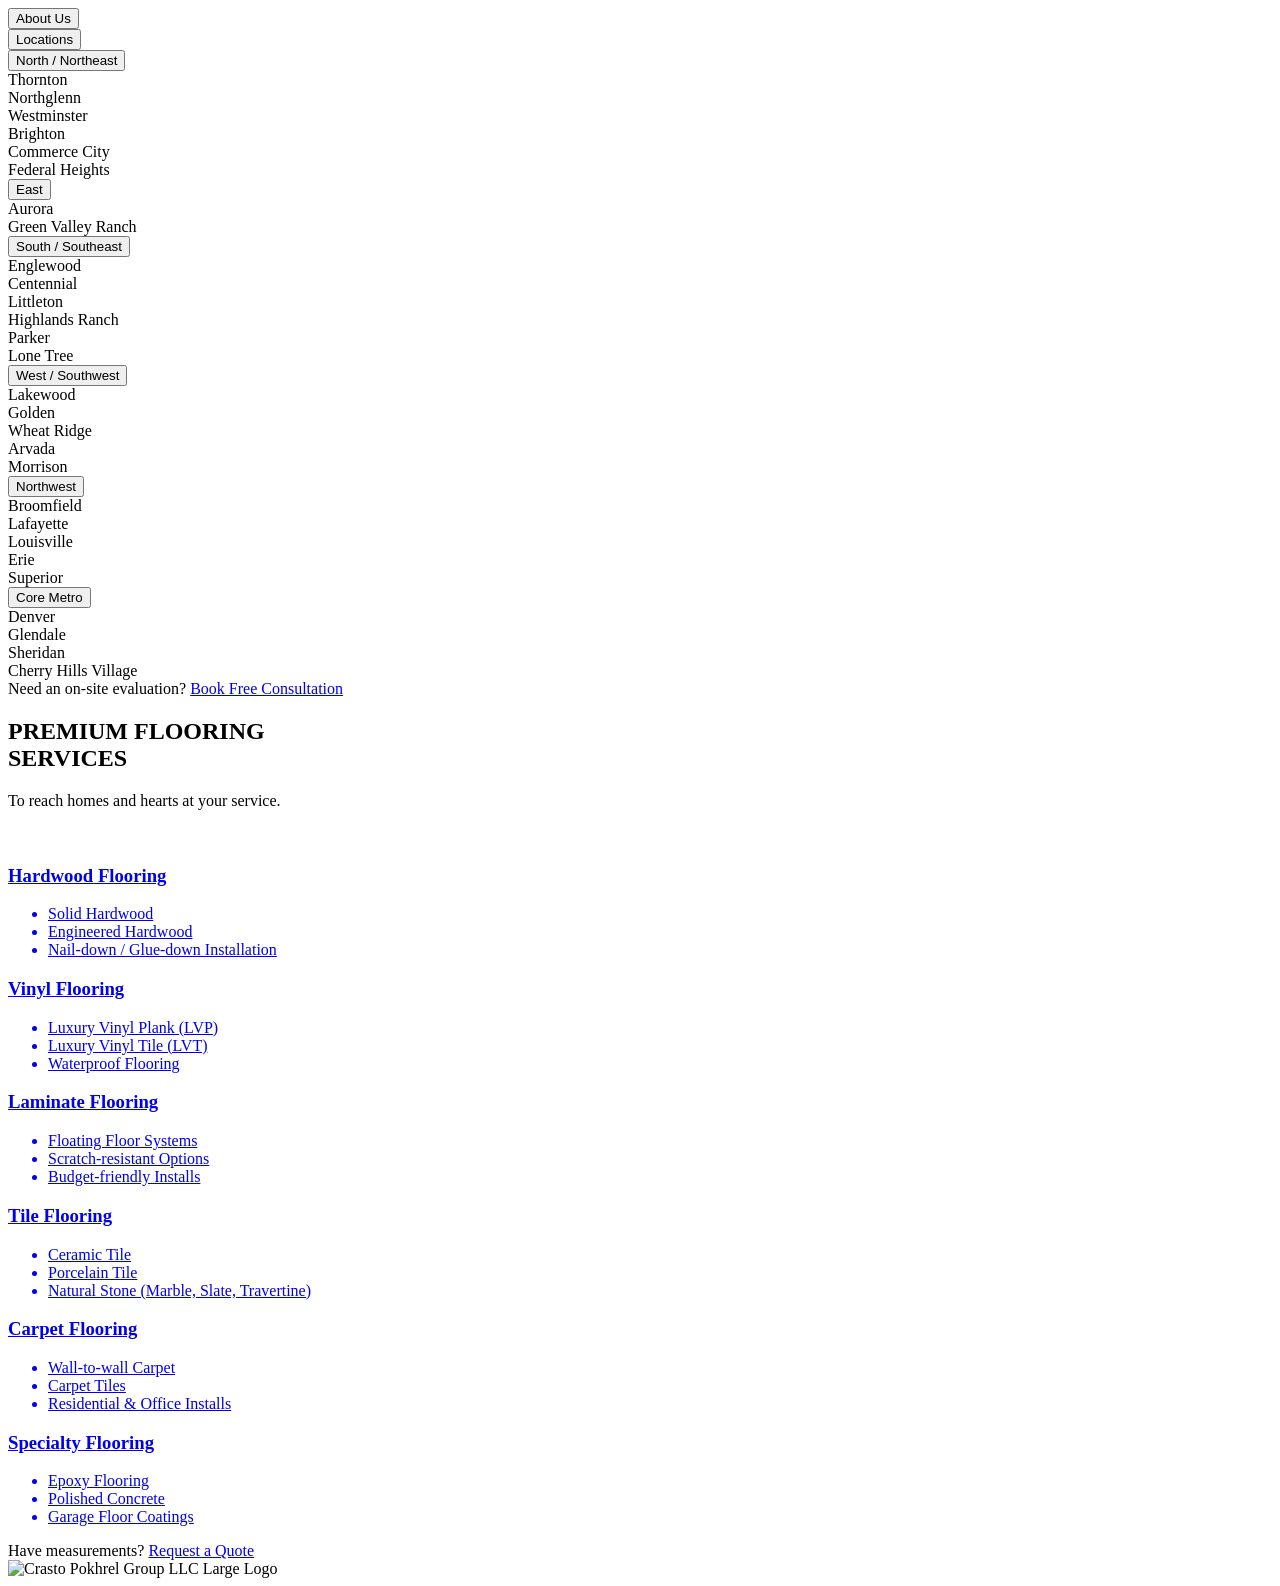
==== index.html @ c583cd8e "Add files via upload" ====
<!DOCTYPE html>
<html lang="en">
<head>
  <meta charset="UTF-8" />
  <meta name="viewport" content="width=device-width, initial-scale=1.0" />
  <title>Crasto Pokhrel Group LLC</title>
  <link rel="stylesheet" href="cgp/style.css" />
</head>
<body>

  <header class="navbar">
    <div class="logo">
         <button class="menu-btn" type="button">About Us</button>
    </div>

    <nav class="nav-center">
            <div class="menu-item">
        <button class="menu-btn" type="button">Locations</button>

        <div class="dropdown level-1 locations-menu">
          <div class="submenu-item">
            <button class="submenu-btn" type="button">North / Northeast</button>
            <div class="dropdown level-2">
              <div class="dropdown-item">Thornton</div>
              <div class="dropdown-item">Northglenn</div>
              <div class="dropdown-item">Westminster</div>
              <div class="dropdown-item">Brighton</div>
              <div class="dropdown-item">Commerce City</div>
              <div class="dropdown-item">Federal Heights</div>
            </div>
          </div>

          <div class="submenu-item">
            <button class="submenu-btn" type="button">East</button>
            <div class="dropdown level-2">
              <div class="dropdown-item">Aurora</div>
              <div class="dropdown-item">Green Valley Ranch</div>
            </div>
          </div>

          <div class="submenu-item">
            <button class="submenu-btn" type="button">South / Southeast</button>
            <div class="dropdown level-2">
              <div class="dropdown-item">Englewood</div>
              <div class="dropdown-item">Centennial</div>
              <div class="dropdown-item">Littleton</div>
              <div class="dropdown-item">Highlands Ranch</div>
              <div class="dropdown-item">Parker</div>
              <div class="dropdown-item">Lone Tree</div>
            </div>
          </div>

          <div class="submenu-item">
            <button class="submenu-btn" type="button">West / Southwest</button>
            <div class="dropdown level-2">
              <div class="dropdown-item">Lakewood</div>
              <div class="dropdown-item">Golden</div>
              <div class="dropdown-item">Wheat Ridge</div>
              <div class="dropdown-item">Arvada</div>
              <div class="dropdown-item">Morrison</div>
            </div>
          </div>

          <div class="submenu-item">
            <button class="submenu-btn" type="button">Northwest</button>
            <div class="dropdown level-2">
              <div class="dropdown-item">Broomfield</div>
              <div class="dropdown-item">Lafayette</div>
              <div class="dropdown-item">Louisville</div>
              <div class="dropdown-item">Erie</div>
              <div class="dropdown-item">Superior</div>
            </div>
          </div>

          <div class="submenu-item">
            <button class="submenu-btn" type="button">Core Metro</button>
            <div class="dropdown level-2">
              <div class="dropdown-item">Denver</div>
              <div class="dropdown-item">Glendale</div>
              <div class="dropdown-item">Sheridan</div>
              <div class="dropdown-item">Cherry Hills Village</div>
            </div>
          </div>
        </div>
      </div>
    </nav>

    <div class="nav-right">
      <a class="nav-note" target="_blank" rel="noopener noreferrer">
        Need an on-site evaluation?
      </a>

      <a href="https://forms.gle/B1jkooDyqUwD5uj38" class="cta" target="_blank" rel="noopener noreferrer">
        Book Free Consultation
      </a>
    </div>
  </header>

  <main class="hero">
    <section class="hero-text">
      <h1>PREMIUM FLOORING<br>SERVICES</h1>

      <p>To reach homes and hearts at your service.<br><br><br></p> 


      <div class="cards">

  <a href="cgp/hardwood.html" class="card">
    <h3>Hardwood Flooring</h3>
    <ul>
      <li>Solid Hardwood</li>
      <li>Engineered Hardwood</li>
      <li>Nail-down / Glue-down Installation</li>
    </ul>
  </a>

  <a href="cgp/vinyl.html" class="card">
    <h3>Vinyl Flooring</h3>
    <ul>
      <li>Luxury Vinyl Plank (LVP)</li>
      <li>Luxury Vinyl Tile (LVT)</li>
      <li>Waterproof Flooring</li>
    </ul>
  </a>

  <a href="cgp/laminate.html" class="card">
    <h3>Laminate Flooring</h3>
    <ul>
      <li>Floating Floor Systems</li>
      <li>Scratch-resistant Options</li>
      <li>Budget-friendly Installs</li>
    </ul>
  </a>

  <a href="cgp/tile.html" class="card">
    <h3>Tile Flooring</h3>
    <ul>
      <li>Ceramic Tile</li>
      <li>Porcelain Tile</li>
      <li>Natural Stone (Marble, Slate, Travertine)</li>
    </ul>
  </a>

  <a href="cgp/carpenter.html" class="card">
    <h3>Carpet Flooring</h3>
    <ul>
      <li>Wall-to-wall Carpet</li>
      <li>Carpet Tiles</li>
      <li>Residential & Office Installs</li>
    </ul>
  </a>

  <a href="cgp/special.html" class="card">
    <h3>Specialty Flooring</h3>
    <ul>
      <li>Epoxy Flooring</li>
      <li>Polished Concrete</li>
      <li>Garage Floor Coatings</li>
    </ul>
  </a>

</div>

       <div class="hero-actions">
        <a class="nav-note" target="_blank" rel="noopener noreferrer">
          Have measurements?
        </a>

        <a href="https://forms.gle/zFXufNJ8X4V7jRP48" class="button" target="_blank" rel="noopener noreferrer">
          Request a Quote
        </a>
      </div>
    </section>

    <section class="hero-image">
      <img src="cgp/logo.png" alt="Crasto Pokhrel Group LLC Large Logo" />
    </section>
  </main>

  <script src="cgp/script.js"></script>
</body>
</html>
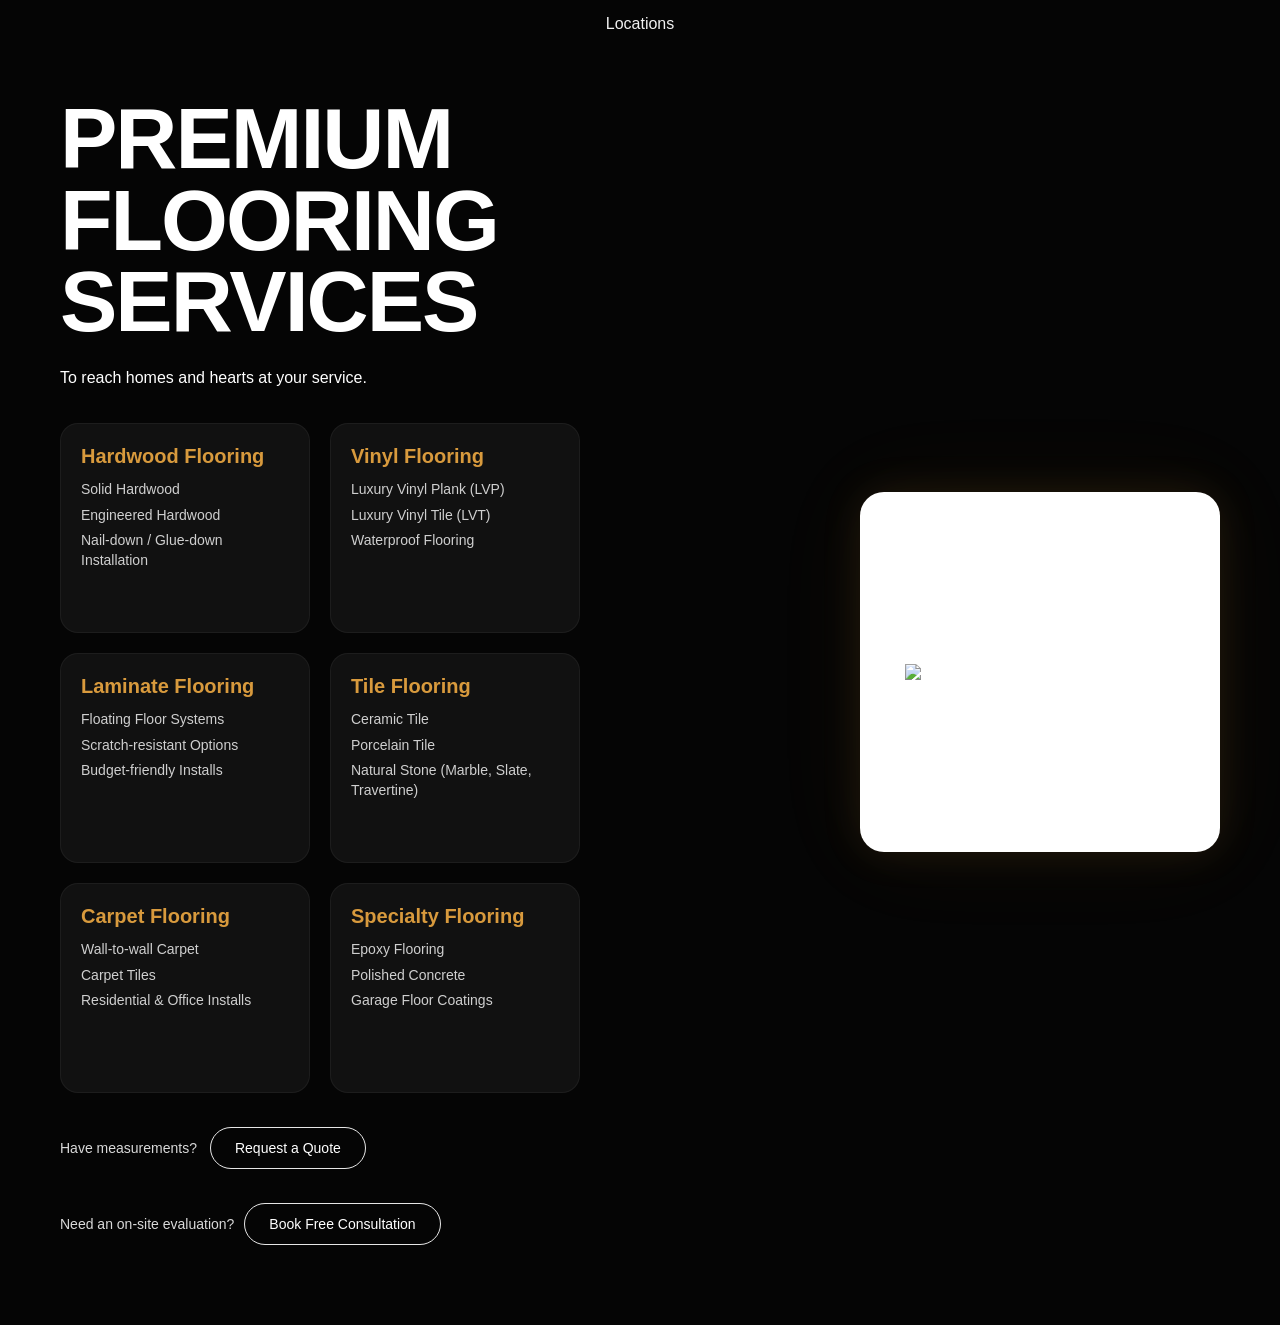
==== commit fcf22ee7: "Update index.html" ====
--- a/index.html
+++ b/index.html
@@ -10,7 +10,6 @@
 
   <header class="navbar">
     <div class="logo">
-         <button class="menu-btn" type="button">About Us</button>
     </div>
 
     <nav class="nav-center">
@@ -85,15 +84,7 @@
       </div>
     </nav>
 
-    <div class="nav-right">
-      <a class="nav-note" target="_blank" rel="noopener noreferrer">
-        Need an on-site evaluation?
-      </a>
-
-      <a href="https://forms.gle/B1jkooDyqUwD5uj38" class="cta" target="_blank" rel="noopener noreferrer">
-        Book Free Consultation
-      </a>
-    </div>
+  
   </header>
 
   <main class="hero">
@@ -170,6 +161,15 @@
           Request a Quote
         </a>
       </div>
+        <div class="nav-right">
+      <a class="nav-note" target="_blank" rel="noopener noreferrer">
+        Need an on-site evaluation?
+      </a>
+
+      <a href="https://forms.gle/B1jkooDyqUwD5uj38" class="cta" target="_blank" rel="noopener noreferrer">
+        Book Free Consultation
+      </a>
+    </div>
     </section>
 
     <section class="hero-image">
@@ -179,4 +179,4 @@
 
   <script src="cgp/script.js"></script>
 </body>
-</html>+</html>
--- a/cgp/style.css
+++ b/cgp/style.css
@@ -0,0 +1,627 @@
+* {
+  margin: 0;
+  padding: 0;
+  box-sizing: border-box;
+}
+
+body {
+  font-family: Arial, Helvetica, sans-serif;
+  background: #050505;
+  color: #ffffff;
+  overflow-x: hidden;
+}
+
+a {
+  text-decoration: none;
+  color: inherit;
+}
+
+button {
+  font: inherit;
+  background: none;
+  border: none;
+  color: inherit;
+}
+
+/* NAVBAR */
+.navbar {
+  display: flex;
+  align-items: center;
+  justify-content: space-between;
+  padding: 24px 60px;
+  position: relative;
+  gap: 20px;
+}
+
+.logo img {
+  width: 80px;
+  height: 80px;
+  object-fit: cover;
+  border-radius: 12px;
+  background: #ffffff;
+  display: block;
+}
+
+/* CENTER NAV */
+.nav-center {
+  position: absolute;
+  left: 50%;
+  transform: translateX(-50%);
+  display: flex;
+  align-items: center;
+  gap: 42px;
+}
+
+.nav-link,
+.menu-btn {
+  font-size: 16px;
+  color: #f1f1f1;
+  transition: 0.25s ease;
+  cursor: pointer;
+}
+
+.nav-link:hover,
+.menu-btn:hover,
+.submenu-btn:hover {
+  color: #d89a3d;
+}
+
+/* RIGHT SIDE */
+.nav-right {
+  margin-left: auto;
+  display: flex;
+  align-items: center;
+  gap: 10px;
+}
+
+.nav-note {
+  font-size: 14px;
+  color: #d9d9d9;
+  white-space: nowrap;
+  transition: 0.25s ease;
+}
+
+.nav-note:hover {
+  color: #ffffff;
+}
+
+.cta,
+.button {
+  display: inline-flex;
+  align-items: center;
+  justify-content: center;
+  padding: 12px 24px;
+  border: 1.5px solid rgba(255, 255, 255, 0.9);
+  border-radius: 999px;
+  font-size: 14px;
+  color: #ffffff;
+  white-space: nowrap;
+  transition: 0.25s ease;
+}
+
+.cta:hover,
+.button:hover {
+  background: rgba(255, 255, 255, 0.08);
+  transform: translateY(-2px);
+}
+
+/* DROPDOWNS */
+.menu-item,
+.submenu-item {
+  position: relative;
+}
+
+.dropdown {
+  display: none;
+  position: absolute;
+  background: rgba(15, 15, 15, 0.98);
+  border: 1px solid rgba(216, 154, 61, 0.22);
+  border-radius: 18px;
+  box-shadow: 0 18px 40px rgba(0, 0, 0, 0.35);
+  padding: 14px;
+  z-index: 999;
+  min-width: 280px;
+}
+
+.dropdown.active {
+  display: block;
+}
+
+.level-1 {
+  top: calc(100% + 16px);
+  left: 0;
+}
+
+.level-2 {
+  top: 0;
+  left: calc(100% + 12px);
+  min-width: 320px;
+}
+
+.locations-menu {
+  min-width: 260px;
+}
+
+.submenu-btn,
+.dropdown-item {
+  display: block;
+  width: 100%;
+  padding: 12px 14px;
+  border-radius: 12px;
+  font-size: 14px;
+  line-height: 1.4;
+  color: #e9e9e9;
+  text-align: left;
+  transition: 0.2s ease;
+}
+
+.submenu-btn:hover,
+.dropdown-item:hover {
+  background: rgba(255, 255, 255, 0.06);
+  color: #ffffff;
+}
+
+.submenu-item + .submenu-item {
+  margin-top: 6px;
+}
+
+/* HERO */
+.hero {
+  display: flex;
+  justify-content: space-between;
+  align-items: flex-start;
+  gap: 60px;
+  padding: 50px 60px 80px;
+}
+
+.hero-text {
+  max-width: 900px;
+  flex: 1;
+}
+
+.hero h1 {
+  font-size: 70px;
+  line-height: 0.95;
+  font-weight: 700;
+  letter-spacing: -2px;
+  margin-bottom: 26px;
+}
+
+.tagline {
+  font-size: 20px;
+  font-weight: 700;
+  font-style: italic;
+  color: #ffffff;
+  margin-bottom: 18px;
+}
+
+.quote-info {
+  font-size: 14px;
+  color: #bbbbbb;
+  margin-bottom: 24px;
+  max-width: 620px;
+}
+
+.quote-title {
+  margin-bottom: 10px;
+}
+
+.quote-info ul {
+  list-style: none;
+  padding-left: 0;
+}
+
+.quote-info li {
+  margin-bottom: 8px;
+  line-height: 1.5;
+}
+
+.hero-actions {
+  display: flex;
+  align-items: center;
+  gap: 13px;
+  margin-bottom: 34px;
+  margin-top: 34px;
+  flex-wrap: wrap;
+}
+
+/* CARDS */
+.cards {
+  display: flex;
+  flex-wrap: wrap;
+  gap: 20px;
+}
+
+.card {
+  width: 250px;
+  min-height: 210px;
+  padding: 20px;
+  background: rgba(255, 255, 255, 0.05);
+  border: 1px solid rgba(255, 255, 255, 0.05);
+  border-radius: 18px;
+  transition: 0.25s ease;
+  display: block;
+}
+
+.card:hover {
+  transform: translateY(-5px);
+  border-color: rgba(216, 154, 61, 0.35);
+  background: rgba(255, 255, 255, 0.08);
+}
+
+.card h3 {
+  font-size: 20px;
+  line-height: 1.2;
+  margin-bottom: 12px;
+  color: #d89a3d;
+}
+
+.card p {
+  font-size: 15px;
+  line-height: 1.5;
+  color: #bcbcbc;
+}
+
+.card ul {
+  list-style: none;
+  padding-left: 0;
+  margin-top: 10px;
+}
+
+.card li {
+  font-size: 14px;
+  color: #cfcfcf;
+  margin-bottom: 6px;
+  line-height: 1.4;
+}
+
+/* RIGHT LOGO PANEL */
+.hero-image {
+  width: 420px;
+  height: 420px;
+  background: #ffffff;
+  border-radius: 24px;
+
+  display: flex;
+  align-items: center;
+  justify-content: center;
+
+  flex-shrink: 0;
+  position: relative;
+
+  overflow: hidden;
+
+  box-shadow:
+    0 0 40px rgba(216, 154, 61, 0.12),
+    0 0 100px rgba(216, 154, 61, 0.06);
+}
+
+.hero-image::before {
+  content: "";
+  position: absolute;
+  width: 500px;
+  height: 500px;
+  background: radial-gradient(circle, rgba(216, 154, 61, 0.22) 0%, transparent 70%);
+  z-index: -1;
+}
+
+.hero-image img {
+  max-width: 75%;
+  height: auto;
+  display: block;
+  margin: auto;
+  transform: translateY(10px);
+}
+
+/* DETAIL PAGE */
+.detail-page {
+  display: flex;
+  justify-content: space-between;
+  align-items: center;
+  gap: 60px;
+  padding: 60px;
+  min-height: calc(100vh - 120px);
+}
+
+.detail-text {
+  flex: 1;
+  max-width: 650px;
+}
+
+.detail-label {
+  font-size: 14px;
+  text-transform: uppercase;
+  letter-spacing: 1px;
+  color: #d89a3d;
+  margin-bottom: 16px;
+}
+
+.detail-text h1 {
+  font-size: 64px;
+  line-height: 1;
+  margin-bottom: 24px;
+}
+
+.detail-description {
+  font-size: 18px;
+  line-height: 1.6;
+  color: #c7c7c7;
+  margin-bottom: 24px;
+}
+
+.detail-list {
+  list-style: none;
+  padding-left: 0;
+  margin-bottom: 30px;
+}
+
+.detail-list li {
+  font-size: 17px;
+  color: #f1f1f1;
+  margin-bottom: 12px;
+}
+
+.detail-list li::before {
+  content: "– ";
+  color: #d89a3d;
+}
+
+.detail-actions {
+  display: flex;
+  gap: 14px;
+  flex-wrap: wrap;
+}
+
+.secondary-button {
+  border-color: rgba(255, 255, 255, 0.35);
+  color: #d9d9d9;
+}
+
+.detail-image-box {
+  width: 500px;
+  height: 500px;
+  background: #111;
+  border-radius: 24px;
+  overflow: hidden;
+  flex-shrink: 0;
+  border: 1px solid rgba(255, 255, 255, 0.06);
+  box-shadow:
+    0 0 40px rgba(216, 154, 61, 0.10),
+    0 0 90px rgba(216, 154, 61, 0.04);
+}
+
+.detail-image-box img {
+  width: 100%;
+  height: 100%;
+  object-fit: cover;
+  display: block;
+}
+
+/* RESPONSIVE */
+@media (max-width: 1400px) {
+  .hero h1 {
+    font-size: 86px;
+  }
+
+  .hero-image {
+    width: 360px;
+    height: 360px;
+  }
+}
+
+@media (max-width: 1100px) {
+  .navbar,
+  .hero,
+  .detail-page {
+    padding-left: 32px;
+    padding-right: 32px;
+  }
+
+  .hero {
+    gap: 40px;
+  }
+
+  .hero h1 {
+    font-size: 72px;
+  }
+
+  .hero-image {
+    width: 320px;
+    height: 320px;
+  }
+
+  .card {
+    width: 220px;
+  }
+}
+
+@media (max-width: 1000px) {
+  .detail-page {
+    flex-direction: column;
+    align-items: flex-start;
+    padding-top: 40px;
+    padding-bottom: 70px;
+  }
+
+  .detail-text h1 {
+    font-size: 48px;
+  }
+
+  .detail-image-box {
+    width: 100%;
+    max-width: 500px;
+    height: 340px;
+    align-self: center;
+  }
+}
+
+.hero {
+  display: flex;
+  justify-content: space-between;
+  align-items: center;
+  gap: 60px;
+  padding: 50px 60px 80px;
+  min-height: 100vh;
+}
+
+@media (max-width: 900px) {
+  .navbar {
+    flex-wrap: wrap;
+    gap: 16px;
+  }
+
+  .nav-center {
+    position: static;
+    transform: none;
+    order: 1;
+    width: 100%;
+    justify-content: center;
+    gap: 24px;
+    flex-wrap: wrap;
+  }
+
+  .nav-right {
+    order: 2;
+    margin-left: 0;
+    width: 100%;
+    display: flex;
+    flex-direction: column;
+    align-items: center;
+    gap: 8px;
+  }
+
+  .nav-note {
+    text-align: center;
+    white-space: normal;
+  }
+
+  .hero {
+    flex-direction: column;
+    align-items: flex-start;
+  }
+
+  .hero-image {
+    align-self: center;
+  }
+}
+
+@media (max-width: 768px) {
+  .navbar,
+  .hero,
+  .detail-page {
+    padding: 20px;
+  }
+
+  .navbar {
+    display: flex;
+    flex-direction: column;
+    align-items: center;
+    gap: 12px;
+  }
+
+  .nav-center {
+    position: static;
+    transform: none;
+    order: 1;
+    width: 100%;
+    display: flex;
+    justify-content: center;
+    gap: 24px;
+    flex-wrap: wrap;
+  }
+
+  .nav-right {
+    order: 2;
+    width: 100%;
+    display: flex;
+    flex-direction: column;
+    align-items: center;
+    gap: 6px;
+    justify-content: center;
+  }
+
+  .nav-note {
+    font-size: 12px;
+    text-align: center;
+    white-space: normal;
+    opacity: 0.8;
+  }
+
+  .cta,
+  .button {
+    font-size: 13px;
+    padding: 10px 18px;
+  }
+
+  .hero h1 {
+    font-size: 52px;
+    letter-spacing: -1px;
+  }
+
+  .tagline {
+    font-size: 17px;
+  }
+
+  .quote-info,
+  .detail-description {
+    font-size: 13px;
+  }
+
+  .cards {
+    flex-direction: column;
+  }
+
+  .card {
+    width: 100%;
+    max-width: 340px;
+    min-height: auto;
+  }
+
+  .hero-image {
+    width: 260px;
+    height: 260px;
+  }
+
+  .hero-image::before {
+    width: 320px;
+    height: 320px;
+  }
+
+  .logo img {
+    width: 68px;
+    height: 68px;
+  }
+
+  .detail-text h1 {
+    font-size: 40px;
+  }
+}
+
+@media (max-width: 480px) {
+  .hero h1 {
+    font-size: 44px;
+    line-height: 1;
+  }
+
+  .nav-center {
+    gap: 18px;
+  }
+
+  .nav-note {
+    font-size: 12px;
+  }
+
+  .cta {
+    font-size: 12px;
+    padding: 10px 16px;
+  }
+
+  .hero-image {
+    width: 220px;
+    height: 220px;
+  }
+
+  .card {
+    max-width: 100%;
+  }
+}
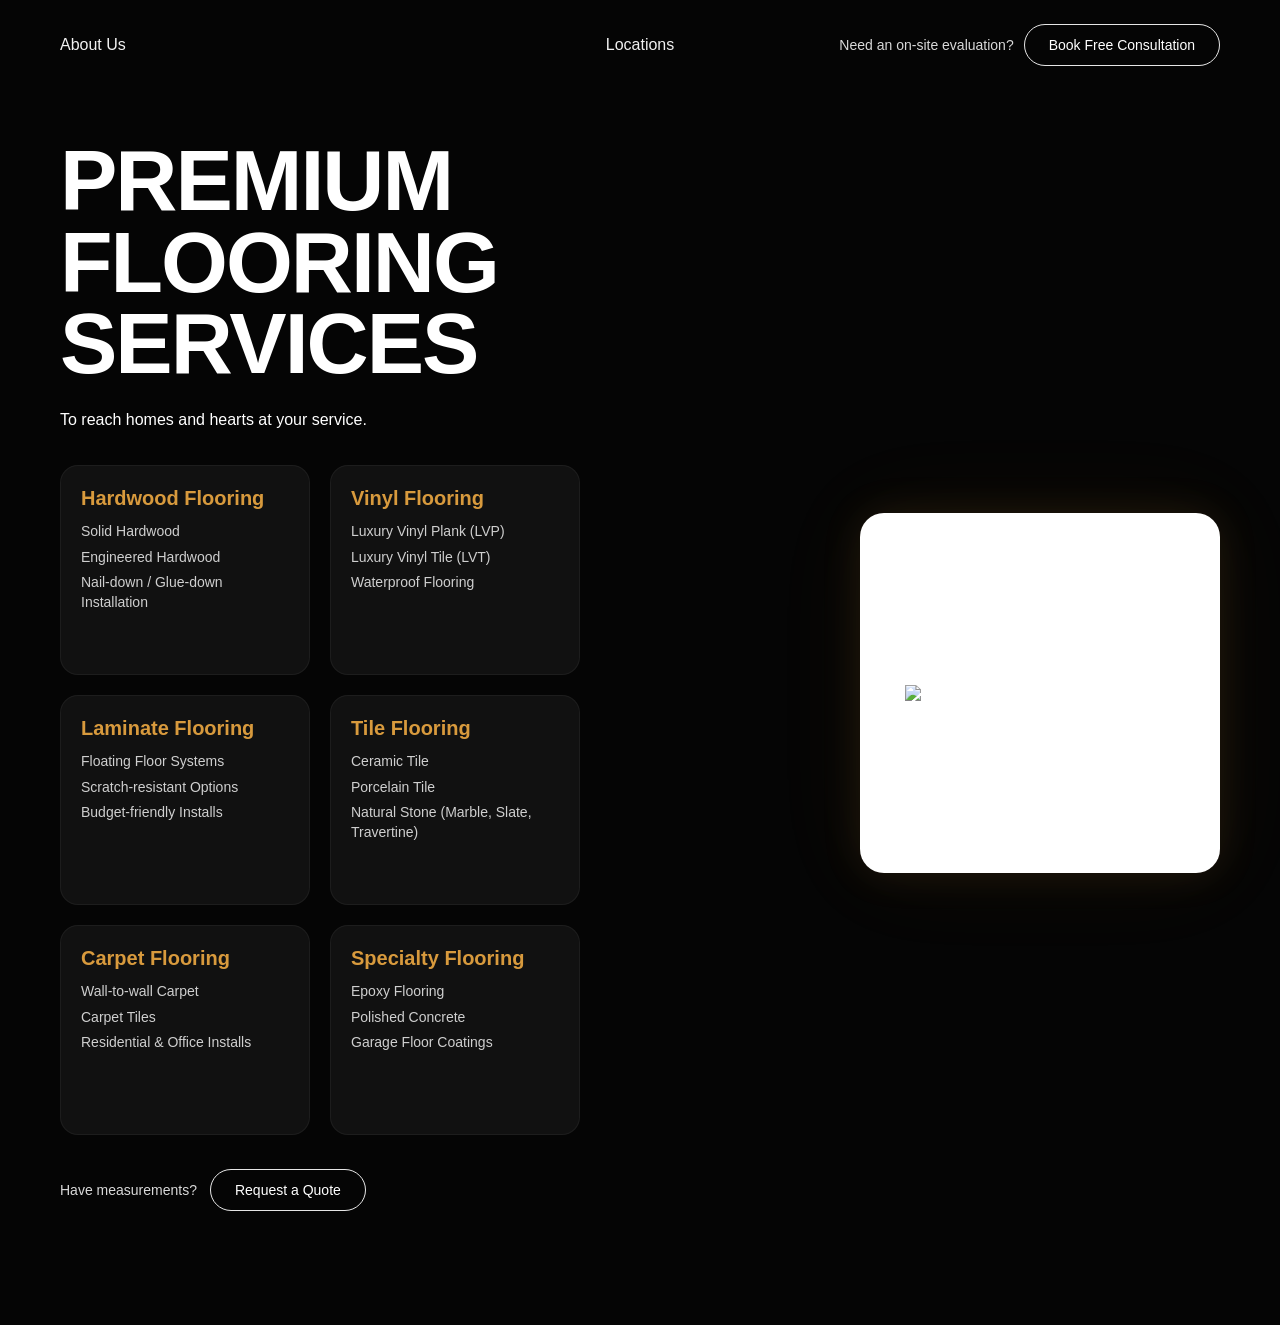
==== commit aebe1f7f: "Add files via upload" ====
--- a/index.html
+++ b/index.html
@@ -10,6 +10,7 @@
 
   <header class="navbar">
     <div class="logo">
+         <button class="menu-btn" type="button">About Us</button>
     </div>
 
     <nav class="nav-center">
@@ -84,7 +85,15 @@
       </div>
     </nav>
 
-  
+    <div class="nav-right">
+      <a class="nav-note" target="_blank" rel="noopener noreferrer">
+        Need an on-site evaluation?
+      </a>
+
+      <a href="https://forms.gle/B1jkooDyqUwD5uj38" class="cta" target="_blank" rel="noopener noreferrer">
+        Book Free Consultation
+      </a>
+    </div>
   </header>
 
   <main class="hero">
@@ -161,15 +170,6 @@
           Request a Quote
         </a>
       </div>
-        <div class="nav-right">
-      <a class="nav-note" target="_blank" rel="noopener noreferrer">
-        Need an on-site evaluation?
-      </a>
-
-      <a href="https://forms.gle/B1jkooDyqUwD5uj38" class="cta" target="_blank" rel="noopener noreferrer">
-        Book Free Consultation
-      </a>
-    </div>
     </section>
 
     <section class="hero-image">
@@ -179,4 +179,4 @@
 
   <script src="cgp/script.js"></script>
 </body>
-</html>
+</html>
--- a/cgp/style.css
+++ b/cgp/style.css
@@ -624,4 +624,4 @@
   .card {
     max-width: 100%;
   }
-}
+}
